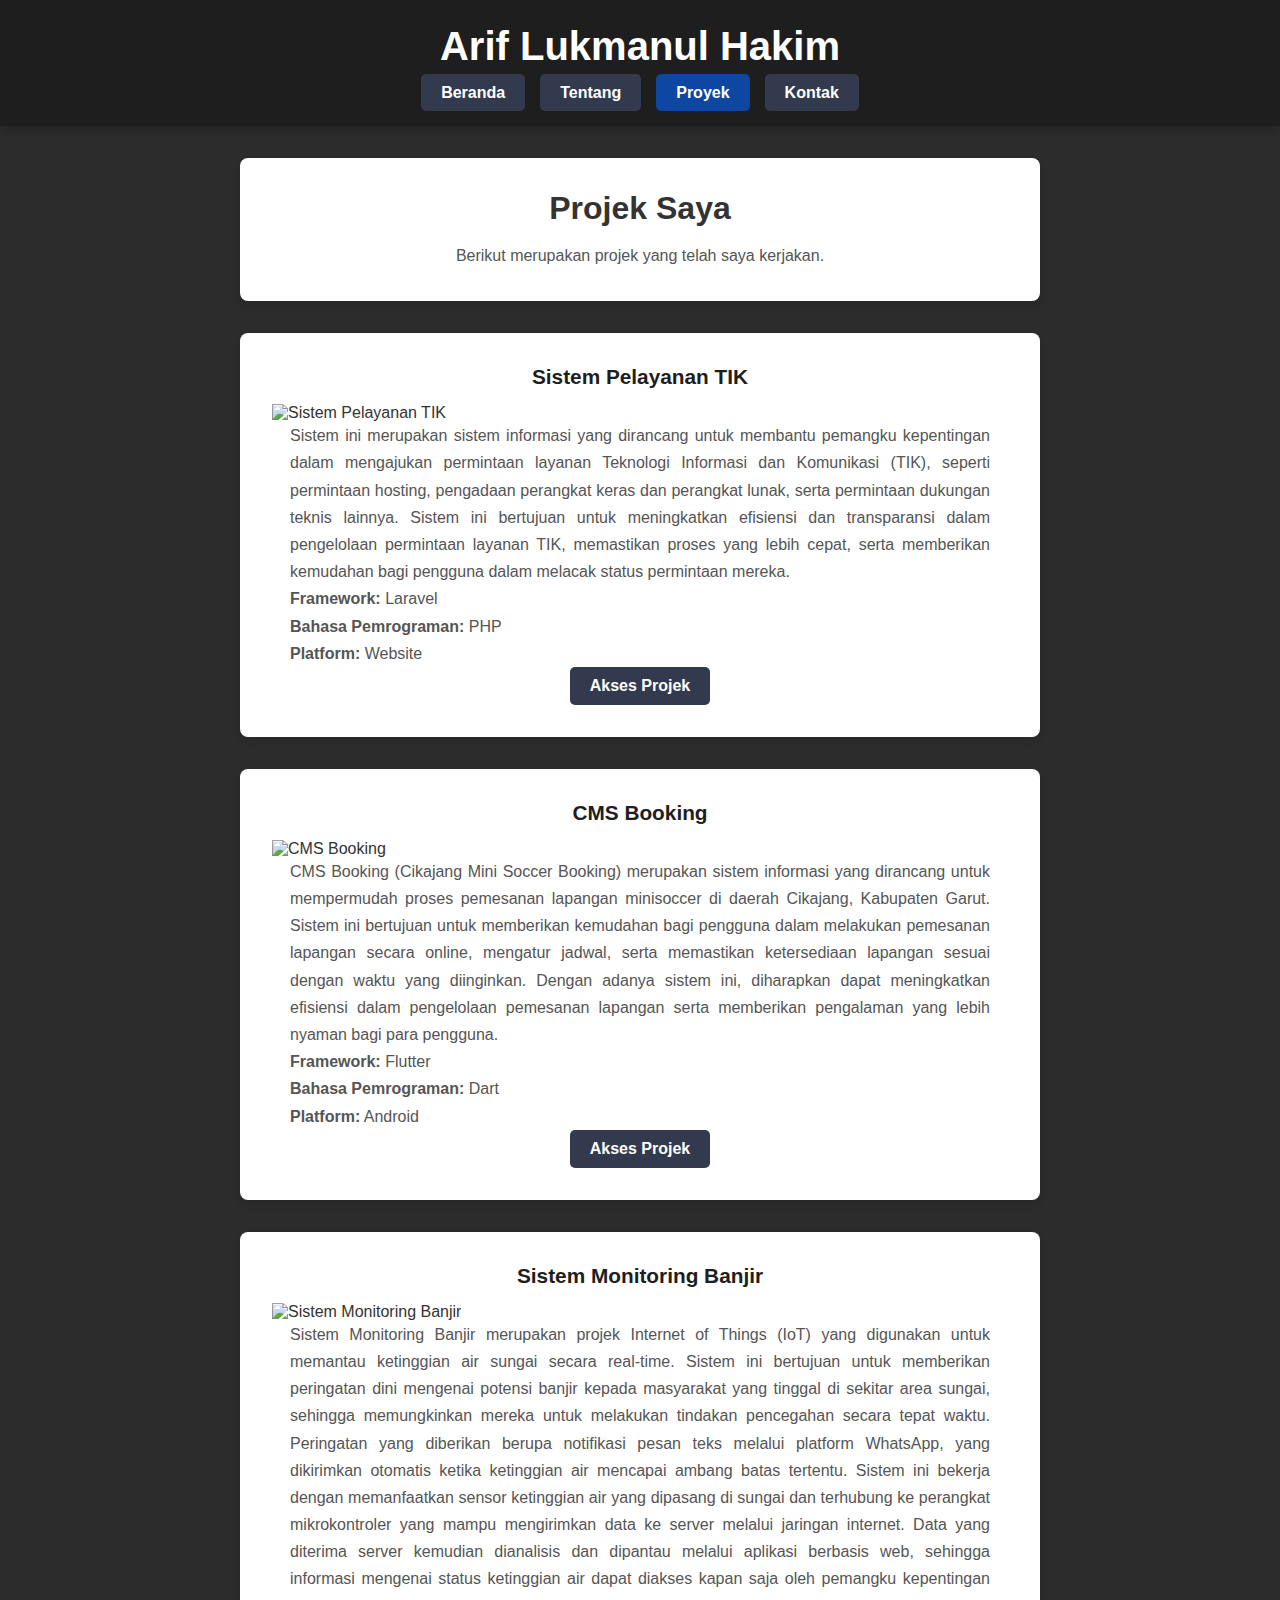
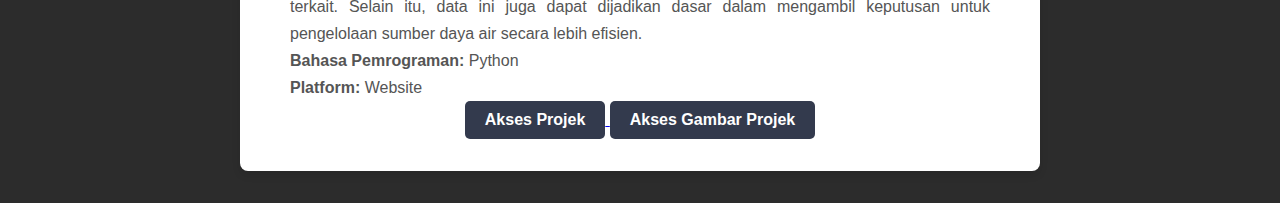
==== scr/project.html @ 2528010c "fisrt" ====
<!DOCTYPE html>
<html lang="en">

<head>
    <meta charset="UTF-8">
    <meta name="viewport" content="width=device-width, initial-scale=1.0">
</head>

<body data-title="Projek">
    <link rel="stylesheet" href="../css/style.css">
    </head>

    <body>
        <header>
            <h1>Arif Lukmanul Hakim</h1>
            <nav>
                <ul>
                    <li><a href="../index.html">Beranda</a></li>
                    <li><a href="about.html">Tentang</a></li>
                    <li><a href="project.html">Proyek</a></li>
                    <li><a href="contact.html">Kontak</a></li>
                </ul>
            </nav>
        </header>

        <section id="projects">
            <h2>Projek Saya</h2>
            <p class="text-center">Berikut merupakan projek yang telah saya kerjakan.</p>
        </section>

        <section id="projek1">
            <h3>Sistem Pelayanan TIK</h3>
            <img src="path/to/your-image.jpg" alt="Sistem Pelayanan TIK" class="project-image"
                style="max-width: 100%; height: auto;">

            <p class="text-justify">
                Sistem ini merupakan sistem informasi yang dirancang untuk membantu pemangku kepentingan dalam
                mengajukan permintaan layanan Teknologi Informasi dan Komunikasi (TIK), seperti permintaan hosting,
                pengadaan perangkat keras dan perangkat lunak, serta permintaan dukungan teknis lainnya. Sistem ini
                bertujuan untuk meningkatkan efisiensi dan transparansi dalam pengelolaan permintaan layanan TIK,
                memastikan proses yang lebih cepat, serta memberikan kemudahan bagi pengguna dalam melacak status
                permintaan mereka.
            </p>

            <p><strong>Framework:</strong> Laravel</p>
            <p><strong>Bahasa Pemrograman:</strong> PHP</p>
            <p><strong>Platform:</strong> Website</p>
            <p class="text-center">
                <a href="https://github.com/Lukmanul27/layanan-tik.git" target="_blank" rel="noopener noreferrer">
                    <button class="button-center">Akses Projek</button>
                </a>
            </p>
        </section>

        <section id="projek2">
            <h3>CMS Booking</h3>
            <img src="path/to/your-image.jpg" alt="CMS Booking" class="project-image"
                style="max-width: 100%; height: auto;">

            <p class="text-justify">
                CMS Booking (Cikajang Mini Soccer Booking) merupakan sistem informasi yang dirancang untuk mempermudah
                proses pemesanan lapangan minisoccer di daerah Cikajang, Kabupaten Garut. Sistem ini bertujuan untuk
                memberikan kemudahan bagi pengguna dalam melakukan pemesanan lapangan secara online, mengatur jadwal,
                serta memastikan ketersediaan lapangan sesuai dengan waktu yang diinginkan. Dengan adanya sistem ini,
                diharapkan dapat meningkatkan efisiensi dalam pengelolaan pemesanan lapangan serta memberikan pengalaman
                yang lebih nyaman bagi para pengguna.
            </p>

            <p><strong>Framework:</strong> Flutter</p>
            <p><strong>Bahasa Pemrograman:</strong> Dart</p>
            <p><strong>Platform:</strong> Android</p>

            <p class="text-center">
                <a href="https://github.com/Lukmanul27/cms_booking.git" target="_blank" rel="noopener noreferrer">
                    <button class="button-center">Akses Projek</button>
                </a>
            </p>
        </section>

        <section id="projek3">
            <h3>Sistem Monitoring Banjir</h3>
            <img src="path/to/your-image.jpg" alt="Sistem Monitoring Banjir" class="project-image"
                style="max-width: 100%; height: auto;">

            <p class="text-justify">
                Sistem Monitoring Banjir merupakan projek Internet of Things (IoT) yang digunakan untuk memantau
                ketinggian air sungai secara real-time. Sistem ini bertujuan untuk memberikan peringatan dini mengenai
                potensi banjir kepada masyarakat yang tinggal di sekitar area sungai, sehingga memungkinkan mereka untuk
                melakukan tindakan pencegahan secara tepat waktu. Peringatan yang diberikan berupa notifikasi pesan teks
                melalui platform WhatsApp, yang dikirimkan otomatis ketika ketinggian air mencapai ambang batas
                tertentu.
                Sistem ini bekerja dengan memanfaatkan sensor ketinggian air yang dipasang di sungai dan terhubung ke
                perangkat mikrokontroler yang mampu mengirimkan data ke server melalui jaringan internet. Data yang
                diterima server kemudian dianalisis dan dipantau melalui aplikasi berbasis web, sehingga informasi
                mengenai status ketinggian air dapat diakses kapan saja oleh pemangku kepentingan terkait. Selain itu,
                data ini juga dapat dijadikan dasar dalam mengambil keputusan untuk pengelolaan sumber daya air secara
                lebih efisien.
            </p>

            <p><strong>Bahasa Pemrograman:</strong> Python</p>
            <p><strong>Platform:</strong> Website</p>

            <p class="text-center">
                <a href="https://github.com/Lukmanul27/cms_booking.git" target="_blank" rel="noopener noreferrer">
                    <button class="button-center">Akses Projek</button>
                </a>
                <a href="https://link-to-your-image.com" target="_blank" rel="noopener noreferrer">
                    <button class="button-center">Akses Gambar Projek</button>
                </a>
            </p>
        </section>


        <script src="../js/script.js"></script>
    </body>

</html>
---- css/style.css ----
/* Global Styles */
* {
    margin: 0;
    padding: 0;
    box-sizing: border-box;
}

body {
    font-family: 'Arial', sans-serif;
    background-color: #2c2c2c;
    color: #ffffff;
    transition: opacity 0.5s ease-in-out;
}

body.fade-out {
    opacity: 0;
}

/* Button */
button {
    background-color: #333a4d;
    color: #ffffff;
    padding: 10px 20px;
    border: none;
    border-radius: 5px;
    font-size: 1rem;
    font-weight: bold;
    cursor: pointer;
    transition: background-color 0.3s ease, transform 0.2s ease;
}

button:hover {
    background-color: #0056b3;
    transform: translateY(-2px);
}

button:active {
    background-color: #0d47a1;
    transform: translateY(1px);
}

/* Container */
.container {
    display: flex;
    flex-direction: column;
    justify-content: center;
    align-items: center;
    height: 100vh;
    text-align: center;
    padding: 20px;
}

/* Header */
header {
    background-color: #1e1e1e;
    padding: 24px 0;
    text-align: center;
    box-shadow: 0 4px 8px rgba(0, 0, 0, 0.2);
}

header h1 {
    font-size: 2.5rem;
    color: #ffffff;
    margin-bottom: 10px;
}

/* Navigation */
nav ul {
    list-style-type: none;
    display: flex;
    justify-content: center;
    gap: 15px;
    margin-top: 15px;
    flex-wrap: wrap;
}

nav ul li a {
    color: #ffffff;
    background-color: #333a4d;
    padding: 10px 20px;
    border-radius: 5px;
    text-decoration: none;
    font-weight: bold;
    transition: background-color 0.3s ease, transform 0.2s ease;
}

nav ul li a:hover {
    background-color: #0056b3;
    transform: translateY(-2px);
}

nav ul li a.active {
    background-color: #0d47a1;
}

/* Sections */
section {
    background-color: #ffffff;
    color: #333333;
    margin: 2rem auto;
    padding: 2rem;
    border-radius: 8px;
    max-width: 800px;
    box-shadow: 0 4px 8px rgba(0, 0, 0, 0.1);
    transition: transform 0.3s ease, box-shadow 0.3s ease;
}

section:hover {
    transform: translateY(-5px);
    box-shadow: 0 8px 16px rgba(0, 0, 0, 0.2);
}

/* Headings */
h1,
h2,
h3 {
    text-align: center;
    margin-bottom: 15px;
}

h1 {
    font-size: 2.5rem;
    color: #ffffff;
}

h2 {
    font-size: 2rem;
    color: #333;
}

h3 {
    font-size: 1.3rem;
    color: #1e1e1e;
}

/* Paragraphs */
p {
    max-width: 700px;
    margin: 0 auto;
    line-height: 1.7;
    color: #555;
}

/* Centered text */
.text-center {
    text-align: center;
}

.text-justify {
    text-align: justify;
}


/* Responsive Styles */
@media (max-width: 768px) {
    header h1 {
        font-size: 2rem;
    }

    nav ul {
        flex-direction: column;
        gap: 10px;
    }

    nav ul li a {
        padding: 8px 16px;
        font-size: 0.9rem;
    }

    section {
        margin: 1rem;
        padding: 1.5rem;
    }

    h1 {
        font-size: 2rem;
    }

    h2 {
        font-size: 1.5rem;
    }

    h3 {
        font-size: 1.2rem;
    }
}

@media (max-width: 480px) {
    header h1 {
        font-size: 1.8rem;
    }

    nav ul li a {
        padding: 6px 12px;
        font-size: 0.8rem;
    }

    section {
        padding: 1rem;
    }

    h1 {
        font-size: 1.8rem;
    }

    h2 {
        font-size: 1.3rem;
    }

    h3 {
        font-size: 1.1rem;
    }
}
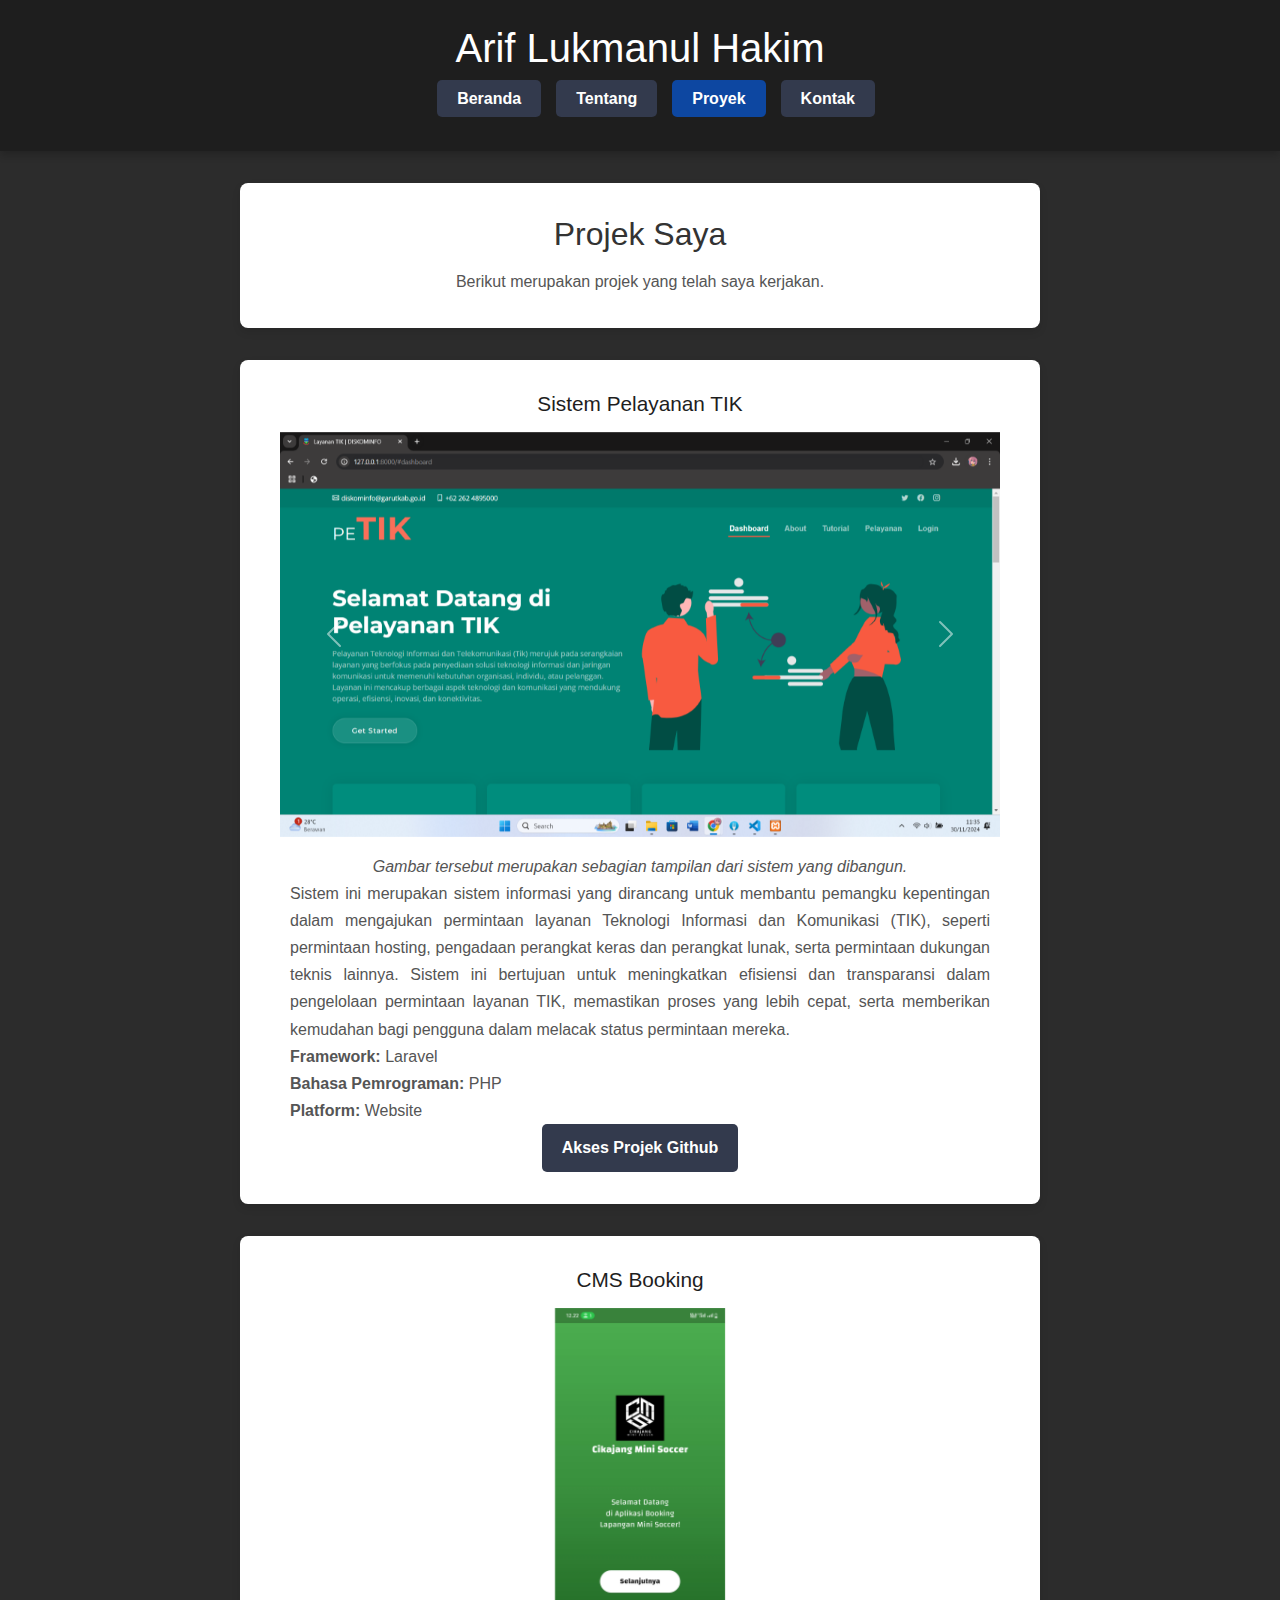
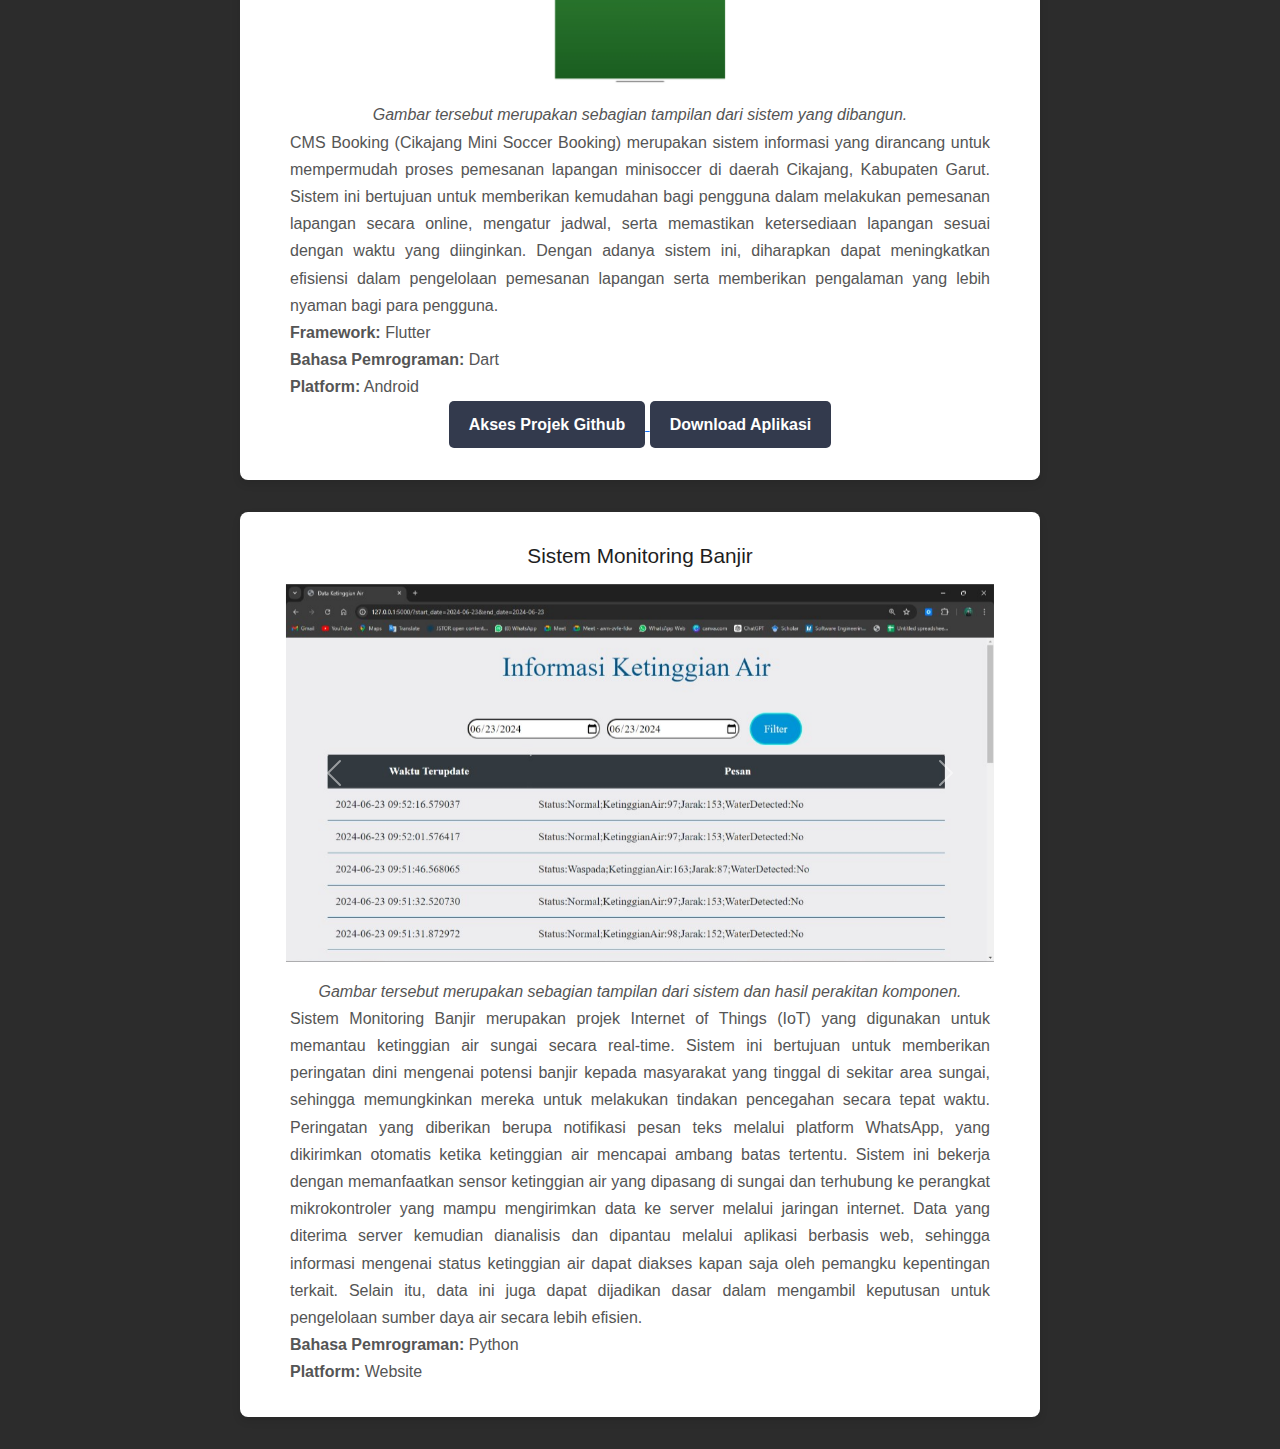
==== commit bbdb0109: "first commit" ====
--- a/scr/project.html
+++ b/scr/project.html
@@ -4,6 +4,8 @@
 <head>
     <meta charset="UTF-8">
     <meta name="viewport" content="width=device-width, initial-scale=1.0">
+    <link href="https://cdn.jsdelivr.net/npm/bootstrap@5.3.2/dist/css/bootstrap.min.css" rel="stylesheet">
+
 </head>
 
 <body data-title="Projek">
@@ -30,8 +32,40 @@
 
         <section id="projek1">
             <h3>Sistem Pelayanan TIK</h3>
-            <img src="path/to/your-image.jpg" alt="Sistem Pelayanan TIK" class="project-image"
-                style="max-width: 100%; height: auto;">
+            <div id="imageCarousel" class="carousel slide" data-bs-ride="carousel">
+                <div class="carousel-inner">
+                    <div class="carousel-item active">
+                        <img src="../assets/img/petik/petik1.png" class="d-block w-100" alt="Slide 1">
+                    </div>
+                    <div class="carousel-item">
+                        <img src="../assets/img/petik/petik2.png" class="d-block w-100" alt="Slide 2">
+                    </div>
+                    <div class="carousel-item">
+                        <img src="../assets/img/petik/petik3.png" class="d-block w-100" alt="Slide 3">
+                    </div>
+                    <div class="carousel-item">
+                        <img src="../assets/img/petik/petik4.png" class="d-block w-100" alt="Slide 4">
+                    </div>
+                    <div class="carousel-item">
+                        <img src="../assets/img/petik/petik5.png" class="d-block w-100" alt="Slide 5">
+                    </div>
+                    <div class="carousel-item">
+                        <img src="../assets/img/petik/petik6.png" class="d-block w-100" alt="Slide 6">
+                    </div>
+                </div>
+                <button class="carousel-control-prev" type="button" data-bs-target="#imageCarousel" data-bs-slide="prev">
+                    <span class="carousel-control-prev-icon" aria-hidden="true"></span>
+                    <span class="visually-hidden">Previous</span>
+                </button>
+                <button class="carousel-control-next" type="button" data-bs-target="#imageCarousel" data-bs-slide="next">
+                    <span class="carousel-control-next-icon" aria-hidden="true"></span>
+                    <span class="visually-hidden">Next</span>
+                </button>
+            </div>
+            
+            <p class="text-center mt-3">
+                <em>Gambar tersebut merupakan sebagian tampilan dari sistem yang dibangun.</em>
+            </p>
 
             <p class="text-justify">
                 Sistem ini merupakan sistem informasi yang dirancang untuk membantu pemangku kepentingan dalam
@@ -47,15 +81,59 @@
             <p><strong>Platform:</strong> Website</p>
             <p class="text-center">
                 <a href="https://github.com/Lukmanul27/layanan-tik.git" target="_blank" rel="noopener noreferrer">
-                    <button class="button-center">Akses Projek</button>
+                    <button class="button-center">Akses Projek Github</button>
                 </a>
             </p>
         </section>
 
         <section id="projek2">
             <h3>CMS Booking</h3>
-            <img src="path/to/your-image.jpg" alt="CMS Booking" class="project-image"
-                style="max-width: 100%; height: auto;">
+            <div id="cmsCarousel" class="carousel slide" data-bs-ride="carousel">
+                <div class="carousel-inner">
+                    <div class="carousel-item active">
+                        <img src="../assets/img/cms/cms1.jpg" alt="CMS Booking 1" class="d-block mx-auto cms-image">
+                    </div>
+                    <div class="carousel-item">
+                        <img src="../assets/img/cms/cms2.jpg" alt="CMS Booking 2" class="d-block mx-auto cms-image">
+                    </div>
+                    <div class="carousel-item">
+                        <img src="../assets/img/cms/cms3.jpg" alt="CMS Booking 3" class="d-block mx-auto cms-image">
+                    </div>
+                    <div class="carousel-item">
+                        <img src="../assets/img/cms/cms4.jpg" alt="CMS Booking 4" class="d-block mx-auto cms-image">
+                    </div>
+                    <div class="carousel-item">
+                        <img src="../assets/img/cms/cms5.jpg" alt="CMS Booking 5" class="d-block mx-auto cms-image">
+                    </div>
+                    <div class="carousel-item">
+                        <img src="../assets/img/cms/cms6.jpg" alt="CMS Booking 6" class="d-block mx-auto cms-image">
+                    </div>
+                    <div class="carousel-item">
+                        <img src="../assets/img/cms/cms7.jpg" alt="CMS Booking 7" class="d-block mx-auto cms-image">
+                    </div>
+                    <div class="carousel-item">
+                        <img src="../assets/img/cms/cms8.jpg" alt="CMS Booking 8" class="d-block mx-auto cms-image">
+                    </div>
+                    <div class="carousel-item">
+                        <img src="../assets/img/cms/cms9.jpg" alt="CMS Booking 9" class="d-block mx-auto cms-image">
+                    </div>
+                    <div class="carousel-item">
+                        <img src="../assets/img/cms/cms10.jpg" alt="CMS Booking 10" class="d-block mx-auto cms-image">
+                    </div>
+                </div>
+                <button class="carousel-control-prev" type="button" data-bs-target="#cmsCarousel" data-bs-slide="prev">
+                    <span class="carousel-control-prev-icon" aria-hidden="true"></span>
+                    <span class="visually-hidden">Previous</span>
+                </button>
+                <button class="carousel-control-next" type="button" data-bs-target="#cmsCarousel" data-bs-slide="next">
+                    <span class="carousel-control-next-icon" aria-hidden="true"></span>
+                    <span class="visually-hidden">Next</span>
+                </button>
+            </div>   
+
+            <p class="text-center mt-3">
+                <em>Gambar tersebut merupakan sebagian tampilan dari sistem yang dibangun.</em>
+            </p>
 
             <p class="text-justify">
                 CMS Booking (Cikajang Mini Soccer Booking) merupakan sistem informasi yang dirancang untuk mempermudah
@@ -72,15 +150,47 @@
 
             <p class="text-center">
                 <a href="https://github.com/Lukmanul27/cms_booking.git" target="_blank" rel="noopener noreferrer">
-                    <button class="button-center">Akses Projek</button>
+                    <button class="button-center">Akses Projek Github</button>
+                </a>
+                <a href="https://drive.google.com/file/d/1Hf8dawWIr0Fh5QUsi29HAyPzGdAZwpNV/view?usp=sharing" target="_blank" rel="noopener noreferrer">
+                    <button class="button-center">Download Aplikasi</button>
                 </a>
             </p>
         </section>
 
         <section id="projek3">
             <h3>Sistem Monitoring Banjir</h3>
-            <img src="path/to/your-image.jpg" alt="Sistem Monitoring Banjir" class="project-image"
-                style="max-width: 100%; height: auto;">
+            <div id="smbCarousel" class="carousel slide" data-bs-ride="carousel">
+                <div class="carousel-inner">
+                    <div class="carousel-item active">
+                        <img src="../assets/img/smb/2.jpg" alt="Simba 1" class="d-block mx-auto cms-image">
+                    </div>
+                    <div class="carousel-item">
+                        <img src="../assets/img/smb/3.jpg" alt="Simba 2" class="d-block mx-auto cms-image">
+                    </div>
+                    <div class="carousel-item">
+                        <img src="../assets/img/smb/1.jpg" alt="Simba 3" class="d-block mx-auto cms-image">
+                    </div>
+                    <div class="carousel-item">
+                        <img src="../assets/img/smb/4.jpg" alt="Simba 4" class="d-block mx-auto cms-image">
+                    </div>
+                    <div class="carousel-item">
+                        <img src="../assets/img/smb/5.jpg" alt="Simba 5" class="d-block mx-auto cms-image">
+                    </div>
+                </div>
+                <button class="carousel-control-prev" type="button" data-bs-target="#smbCarousel" data-bs-slide="prev">
+                    <span class="carousel-control-prev-icon" aria-hidden="true"></span>
+                    <span class="visually-hidden">Previous</span>
+                </button>
+                <button class="carousel-control-next" type="button" data-bs-target="#smbCarousel" data-bs-slide="next">
+                    <span class="carousel-control-next-icon" aria-hidden="true"></span>
+                    <span class="visually-hidden">Next</span>
+                </button>
+            </div>   
+
+            <p class="text-center mt-3">
+                <em>Gambar tersebut merupakan sebagian tampilan dari sistem dan hasil perakitan komponen.</em>
+            </p>
 
             <p class="text-justify">
                 Sistem Monitoring Banjir merupakan projek Internet of Things (IoT) yang digunakan untuk memantau
@@ -99,19 +209,11 @@
 
             <p><strong>Bahasa Pemrograman:</strong> Python</p>
             <p><strong>Platform:</strong> Website</p>
-
-            <p class="text-center">
-                <a href="https://github.com/Lukmanul27/cms_booking.git" target="_blank" rel="noopener noreferrer">
-                    <button class="button-center">Akses Projek</button>
-                </a>
-                <a href="https://link-to-your-image.com" target="_blank" rel="noopener noreferrer">
-                    <button class="button-center">Akses Gambar Projek</button>
-                </a>
-            </p>
         </section>
 
 
         <script src="../js/script.js"></script>
+        <script src="https://cdn.jsdelivr.net/npm/bootstrap@5.3.2/dist/js/bootstrap.bundle.min.js"></script>
     </body>
 
 </html>--- a/css/style.css
+++ b/css/style.css
@@ -211,3 +211,19 @@
         font-size: 1.1rem;
     }
 }
+
+.centered-cms {
+    display: flex;
+    justify-content: center;
+    align-items: center;
+}
+
+.cms-image {
+    height: 10cm;
+    width: auto;
+}
+
+.carousel {
+    max-width: 720px; 
+    margin: 0 auto;
+}
